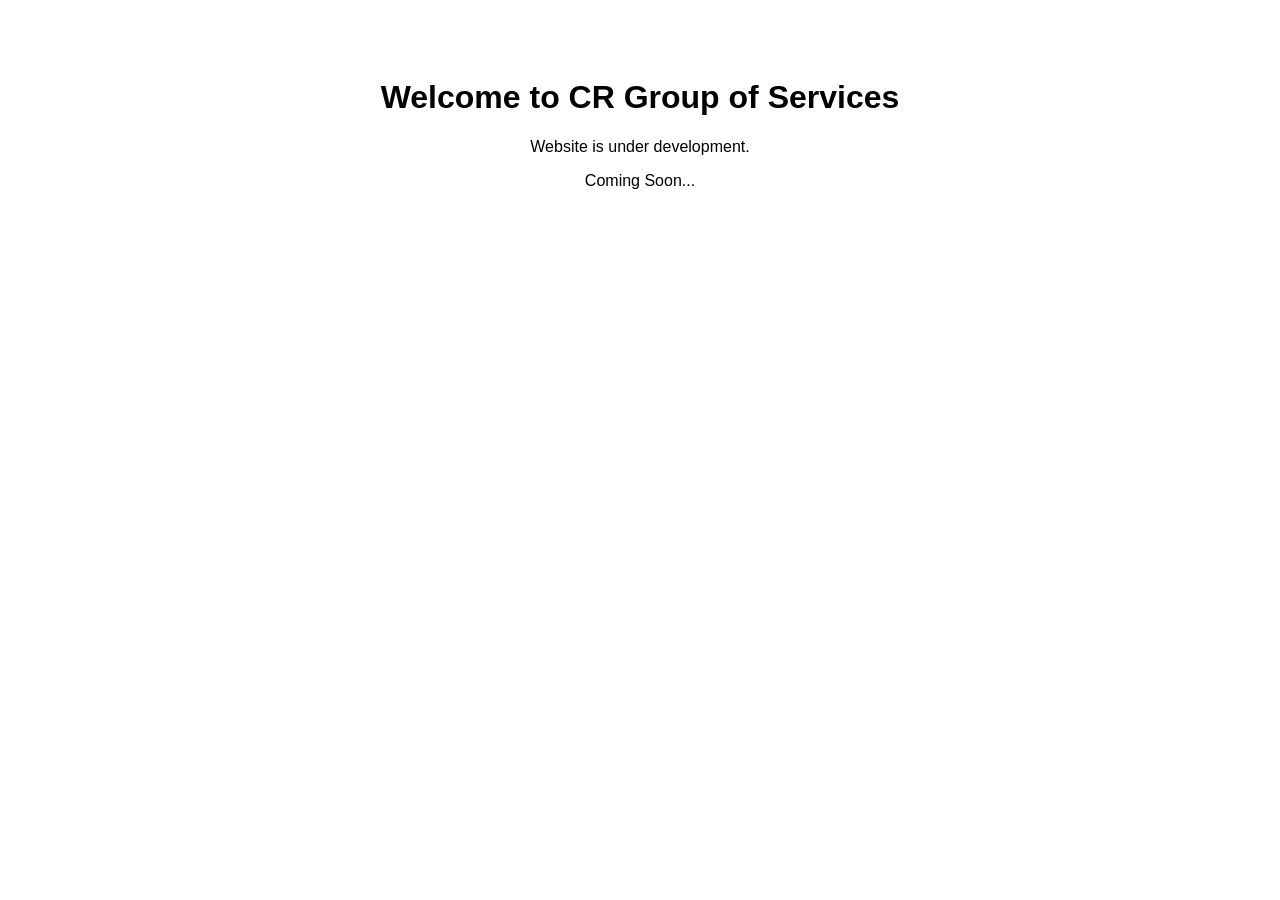
==== index.html @ 38882c55 "Add initial HTML structure for the website" ====
<!DOCTYPE html>
<html>
<head>
<title>CR Group of Services</title>
</head>
<body style="font-family:Arial;text-align:center;padding:50px;">
<h1>Welcome to CR Group of Services</h1>
<p>Website is under development.</p>
<p>Coming Soon...</p>
</body>
</html>
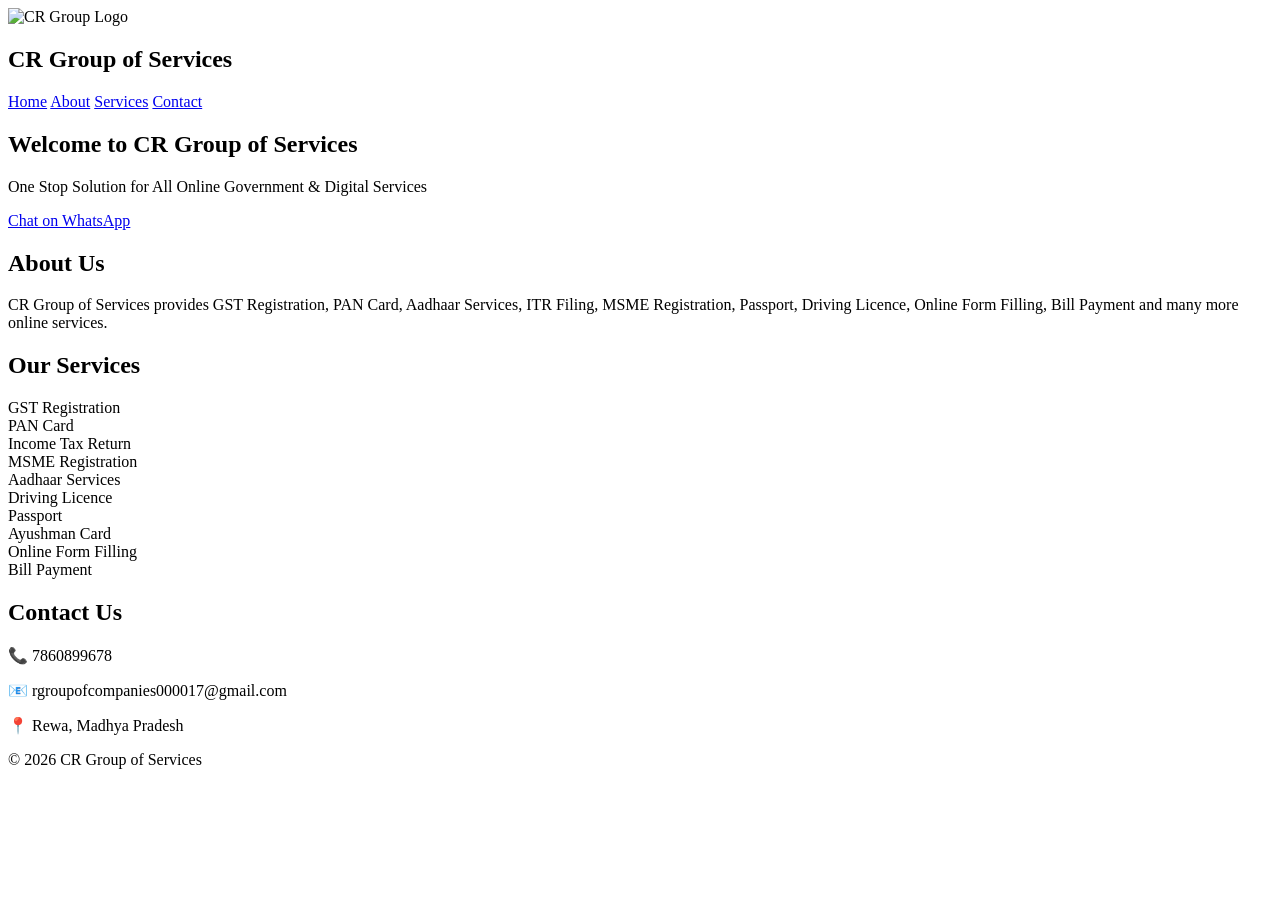
==== commit c9920a42: "Update index.html with complete website structure and content" ====
--- a/index.html
+++ b/index.html
@@ -1,11 +1,121 @@
 <!DOCTYPE html>
-<html>
+<html lang="en">
 <head>
+<meta charset="UTF-8">
+<meta name="viewport" content="width=device-width, initial-scale=1.0">
 <title>CR Group of Services</title>
+
+<link rel="stylesheet" href="style.css">
+
 </head>
-<body style="font-family:Arial;text-align:center;padding:50px;">
+<body>
+
+<header>
+    <div class="logo">
+        <img src="logo.png" alt="CR Group Logo">
+        <h2>CR Group of Services</h2>
+    </div>
+
+    <nav>
+        <a href="#">Home</a>
+        <a href="#about">About</a>
+        <a href="#services">Services</a>
+        <a href="#contact">Contact</a>
+    </nav>
+</header>
+
+<section class="hero">
+
 <h1>Welcome to CR Group of Services</h1>
-<p>Website is under development.</p>
-<p>Coming Soon...</p>
+
+<p>One Stop Solution for All Online Government & Digital Services</p>
+
+<a href="https://wa.me/917860899678" class="btn">
+Chat on WhatsApp
+</a>
+
+</section>
+
+<section id="about">
+
+<h2>About Us</h2>
+
+<p>
+
+CR Group of Services provides GST Registration, PAN Card,
+Aadhaar Services, ITR Filing, MSME Registration,
+Passport, Driving Licence, Online Form Filling,
+Bill Payment and many more online services.
+
+</p>
+
+</section>
+
+<section id="services">
+
+<h2>Our Services</h2>
+
+<div class="service-box">
+GST Registration
+</div>
+
+<div class="service-box">
+PAN Card
+</div>
+
+<div class="service-box">
+Income Tax Return
+</div>
+
+<div class="service-box">
+MSME Registration
+</div>
+
+<div class="service-box">
+Aadhaar Services
+</div>
+
+<div class="service-box">
+Driving Licence
+</div>
+
+<div class="service-box">
+Passport
+</div>
+
+<div class="service-box">
+Ayushman Card
+</div>
+
+<div class="service-box">
+Online Form Filling
+</div>
+
+<div class="service-box">
+Bill Payment
+</div>
+
+</section>
+
+<section id="contact">
+
+<h2>Contact Us</h2>
+
+<p>📞 7860899678</p>
+
+<p>📧 rgroupofcompanies000017@gmail.com</p>
+
+<p>📍 Rewa, Madhya Pradesh</p>
+
+</section>
+
+<footer>
+
+© 2026 CR Group of Services
+
+</footer>
+
+<script src="script.js"></script>
+
 </body>
-</html>
+</html>
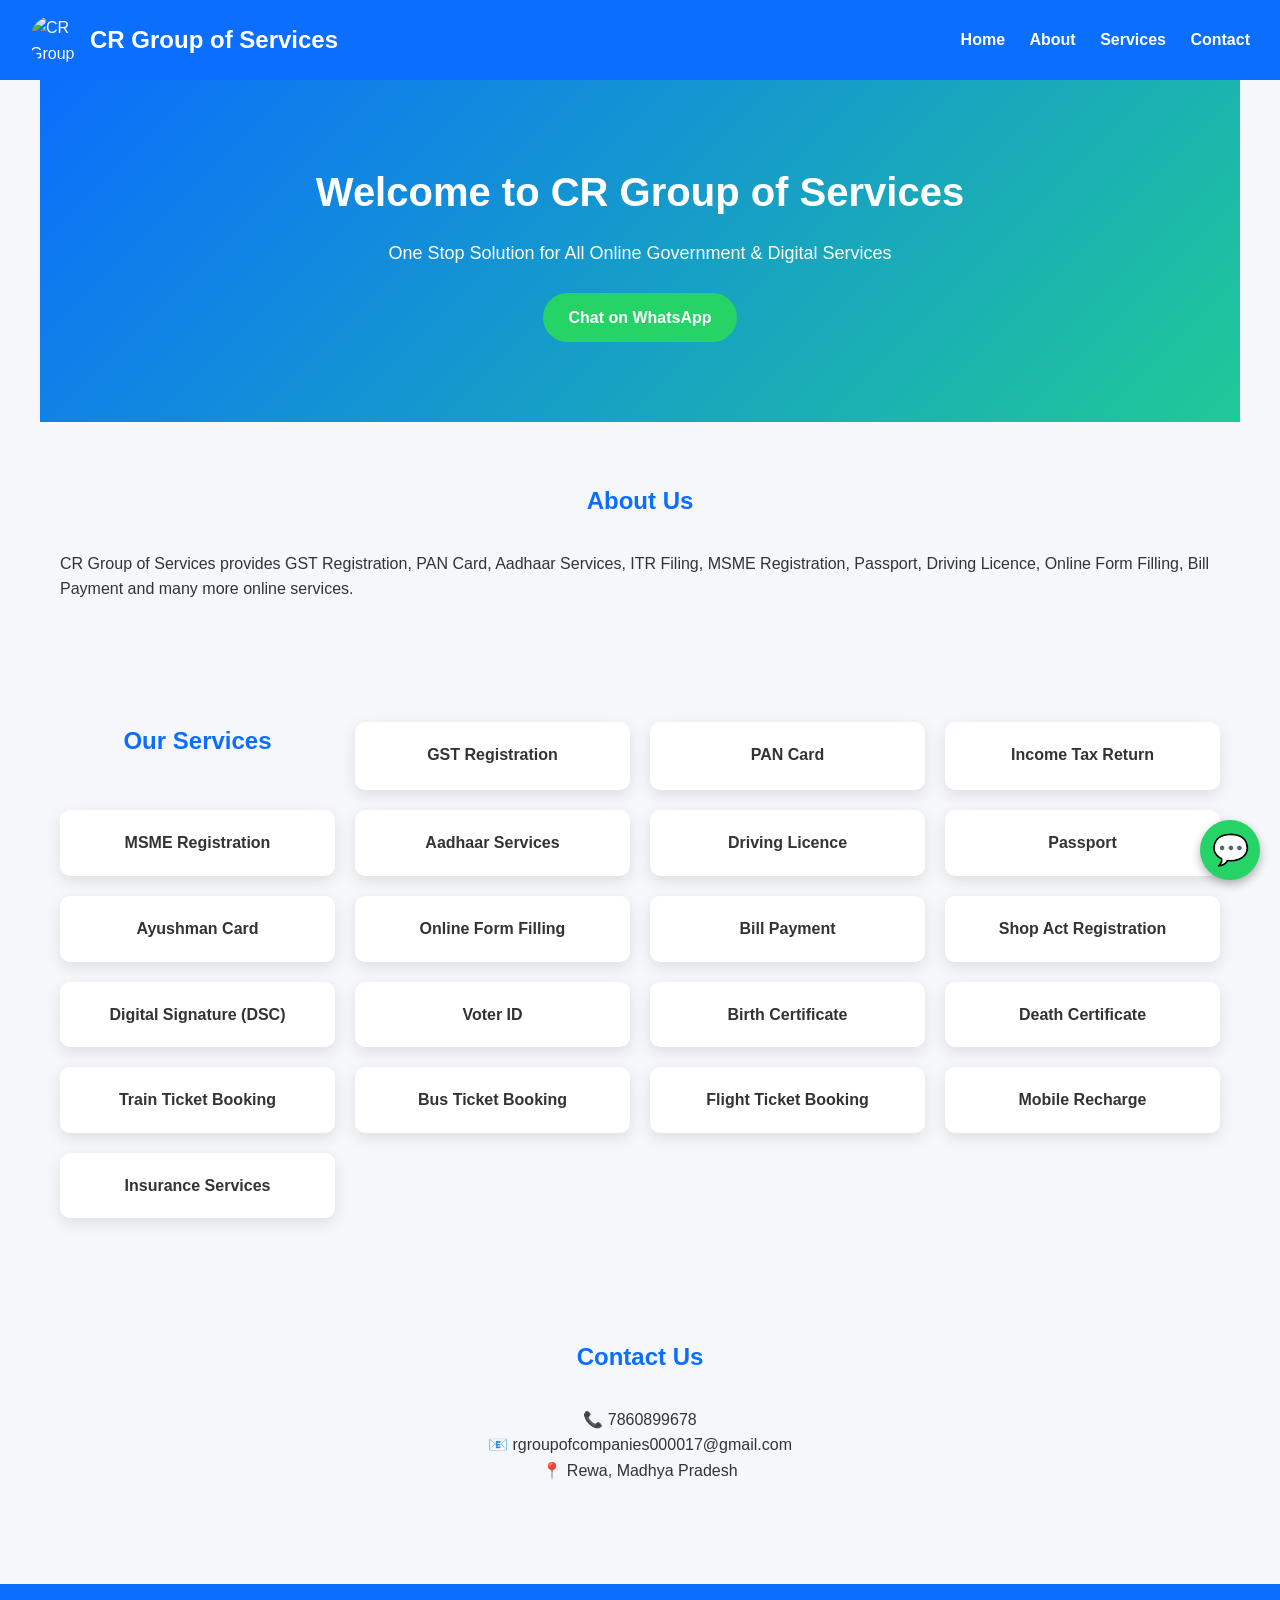
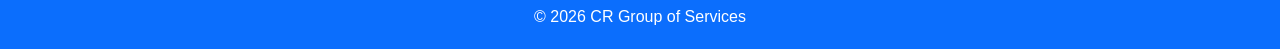
==== commit 7167951b: "Update services list - add 10 new services to expand service offerings" ====
--- a/index.html
+++ b/index.html
@@ -55,45 +55,45 @@
 
 <h2>Our Services</h2>
 
-<div class="service-box">
-GST Registration
-</div>
+<div class="service-box">GST Registration</div>
 
-<div class="service-box">
-PAN Card
-</div>
+<div class="service-box">PAN Card</div>
 
-<div class="service-box">
-Income Tax Return
-</div>
+<div class="service-box">Income Tax Return</div>
 
-<div class="service-box">
-MSME Registration
-</div>
+<div class="service-box">MSME Registration</div>
 
-<div class="service-box">
-Aadhaar Services
-</div>
+<div class="service-box">Aadhaar Services</div>
 
-<div class="service-box">
-Driving Licence
-</div>
+<div class="service-box">Driving Licence</div>
 
-<div class="service-box">
-Passport
-</div>
+<div class="service-box">Passport</div>
 
-<div class="service-box">
-Ayushman Card
-</div>
+<div class="service-box">Ayushman Card</div>
 
-<div class="service-box">
-Online Form Filling
-</div>
+<div class="service-box">Online Form Filling</div>
 
-<div class="service-box">
-Bill Payment
-</div>
+<div class="service-box">Bill Payment</div>
+
+<div class="service-box">Shop Act Registration</div>
+
+<div class="service-box">Digital Signature (DSC)</div>
+
+<div class="service-box">Voter ID</div>
+
+<div class="service-box">Birth Certificate</div>
+
+<div class="service-box">Death Certificate</div>
+
+<div class="service-box">Train Ticket Booking</div>
+
+<div class="service-box">Bus Ticket Booking</div>
+
+<div class="service-box">Flight Ticket Booking</div>
+
+<div class="service-box">Mobile Recharge</div>
+
+<div class="service-box">Insurance Services</div>
 
 </section>
 
@@ -118,4 +118,4 @@
 <script src="script.js"></script>
 
 </body>
-</html>+</html>
--- a/style.css
+++ b/style.css
@@ -0,0 +1,136 @@
+*{
+margin:0;
+padding:0;
+box-sizing:border-box;
+font-family:Arial,sans-serif;
+}
+
+body{
+background:#f5f7fa;
+color:#333;
+line-height:1.6;
+}
+
+header{
+display:flex;
+justify-content:space-between;
+align-items:center;
+padding:15px 30px;
+background:#0b6efd;
+color:#fff;
+position:sticky;
+top:0;
+}
+
+.logo{
+display:flex;
+align-items:center;
+gap:10px;
+}
+
+.logo img{
+width:50px;
+height:50px;
+border-radius:50%;
+}
+
+nav a{
+color:#fff;
+text-decoration:none;
+margin-left:20px;
+font-weight:bold;
+}
+
+nav a:hover{
+color:#ffd54f;
+}
+
+.hero{
+background:linear-gradient(135deg,#0b6efd,#20c997);
+color:#fff;
+text-align:center;
+padding:80px 20px;
+}
+
+.hero h1{
+font-size:40px;
+margin-bottom:15px;
+}
+
+.hero p{
+font-size:18px;
+margin-bottom:25px;
+}
+
+.btn{
+display:inline-block;
+background:#25D366;
+color:#fff;
+padding:12px 25px;
+text-decoration:none;
+border-radius:30px;
+font-weight:bold;
+}
+
+section{
+padding:60px 20px;
+max-width:1200px;
+margin:auto;
+}
+
+section h2{
+text-align:center;
+margin-bottom:30px;
+color:#0b6efd;
+}
+
+#services{
+display:grid;
+grid-template-columns:repeat(auto-fit,minmax(220px,1fr));
+gap:20px;
+}
+
+.service-box{
+background:#fff;
+padding:20px;
+border-radius:10px;
+box-shadow:0 5px 15px rgba(0,0,0,.1);
+text-align:center;
+font-weight:bold;
+transition:.3s;
+}
+
+.service-box:hover{
+transform:translateY(-5px);
+}
+
+#contact{
+text-align:center;
+}
+
+footer{
+background:#0b6efd;
+color:#fff;
+text-align:center;
+padding:20px;
+margin-top:40px;
+}
+
+@media(max-width:768px){
+header{
+flex-direction:column;
+}
+
+nav{
+margin-top:10px;
+}
+
+nav a{
+display:inline-block;
+margin:8px;
+}
+
+.hero h1{
+font-size:28px;
+}
+}
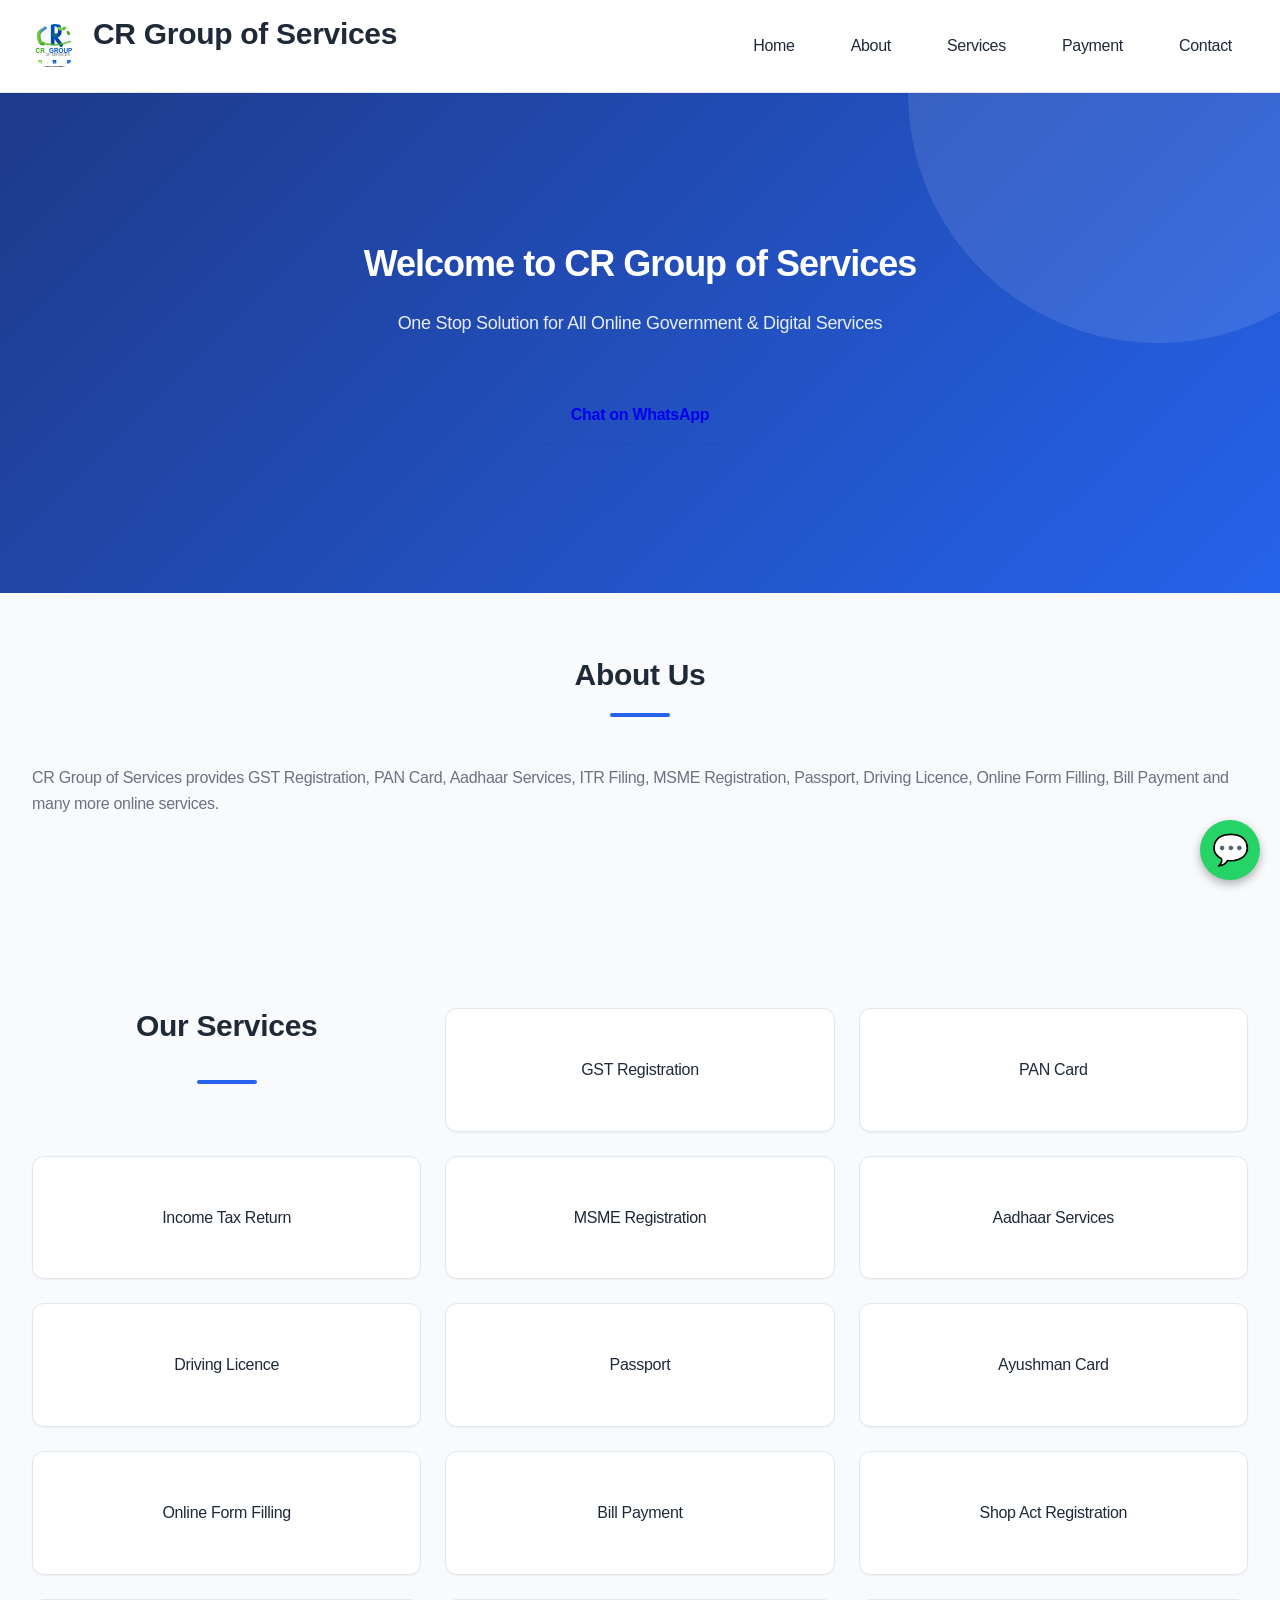
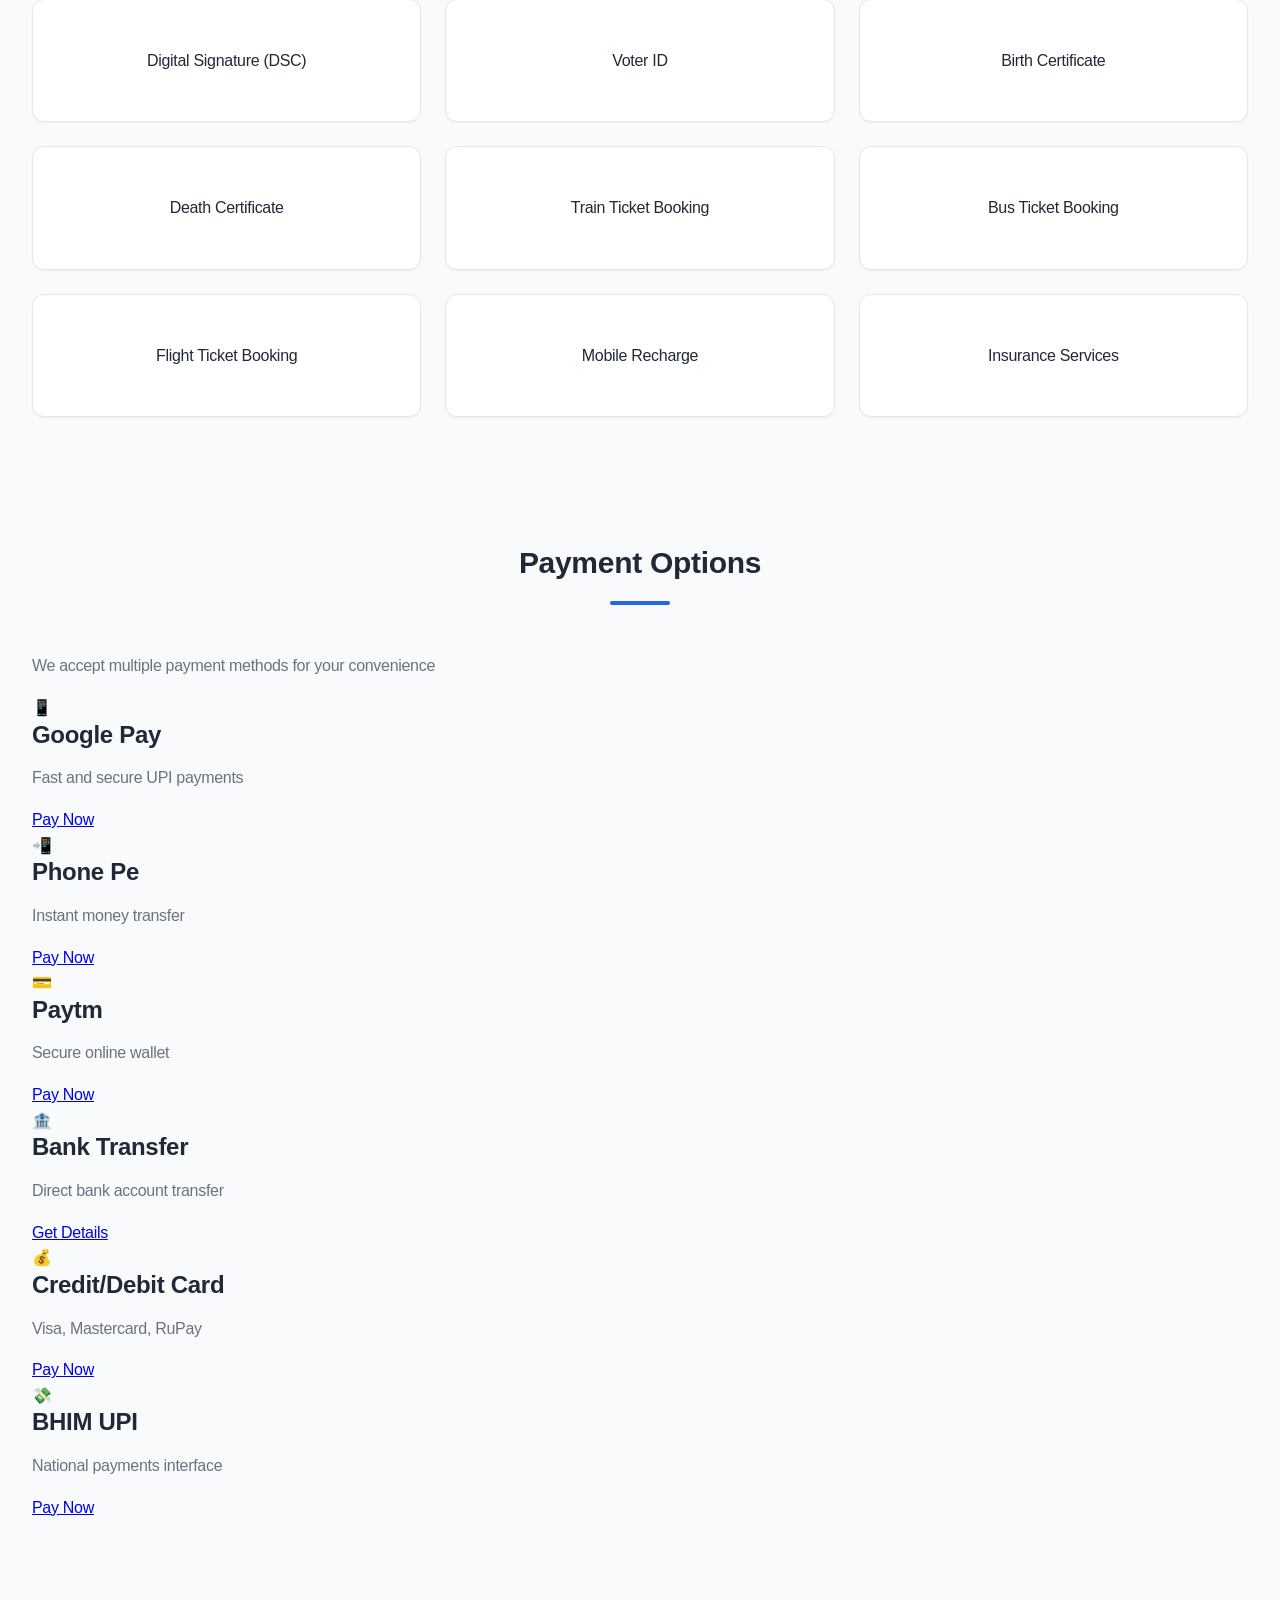
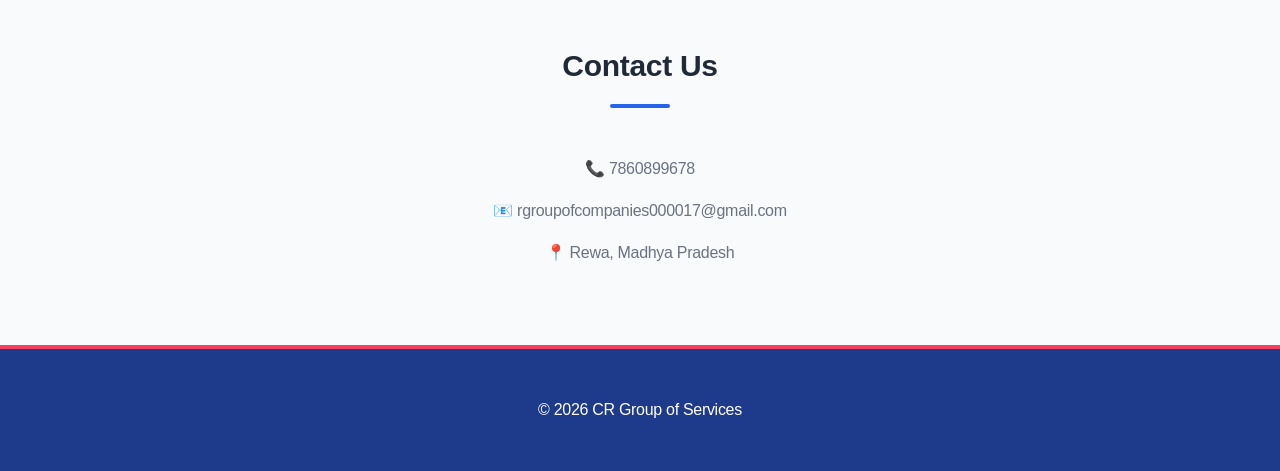
==== commit e3250df0: "Add payment options section to the website" ====
--- a/index.html
+++ b/index.html
@@ -12,7 +12,7 @@
 
 <header>
     <div class="logo">
-        <img src="logo.png" alt="CR Group Logo">
+        <img src="logo.svg" alt="CR Group Logo">
         <h2>CR Group of Services</h2>
     </div>
 
@@ -20,6 +20,7 @@
         <a href="#">Home</a>
         <a href="#about">About</a>
         <a href="#services">Services</a>
+        <a href="#payment">Payment</a>
         <a href="#contact">Contact</a>
     </nav>
 </header>
@@ -97,6 +98,60 @@
 
 </section>
 
+<section id="payment">
+
+<h2>Payment Options</h2>
+
+<p>We accept multiple payment methods for your convenience</p>
+
+<div class="payment-options">
+
+<div class="payment-box">
+<div class="payment-icon">📱</div>
+<h3>Google Pay</h3>
+<p>Fast and secure UPI payments</p>
+<a href="https://pay.google.com/" class="payment-btn">Pay Now</a>
+</div>
+
+<div class="payment-box">
+<div class="payment-icon">📲</div>
+<h3>Phone Pe</h3>
+<p>Instant money transfer</p>
+<a href="https://www.phonepe.com/" class="payment-btn">Pay Now</a>
+</div>
+
+<div class="payment-box">
+<div class="payment-icon">💳</div>
+<h3>Paytm</h3>
+<p>Secure online wallet</p>
+<a href="https://www.paytm.com/" class="payment-btn">Pay Now</a>
+</div>
+
+<div class="payment-box">
+<div class="payment-icon">🏦</div>
+<h3>Bank Transfer</h3>
+<p>Direct bank account transfer</p>
+<a href="#contact" class="payment-btn">Get Details</a>
+</div>
+
+<div class="payment-box">
+<div class="payment-icon">💰</div>
+<h3>Credit/Debit Card</h3>
+<p>Visa, Mastercard, RuPay</p>
+<a href="https://www.visa.co.in/" class="payment-btn">Pay Now</a>
+</div>
+
+<div class="payment-box">
+<div class="payment-icon">💸</div>
+<h3>BHIM UPI</h3>
+<p>National payments interface</p>
+<a href="https://bhim.apl.gov.in/" class="payment-btn">Pay Now</a>
+</div>
+
+</div>
+
+</section>
+
 <section id="contact">
 
 <h2>Contact Us</h2>
@@ -118,4 +173,4 @@
 <script src="script.js"></script>
 
 </body>
-</html>
+</html>
--- a/style.css
+++ b/style.css
@@ -1,136 +1,516 @@
-*{
-margin:0;
-padding:0;
-box-sizing:border-box;
-font-family:Arial,sans-serif;
-}
-
-body{
-background:#f5f7fa;
-color:#333;
-line-height:1.6;
-}
-
-header{
-display:flex;
-justify-content:space-between;
-align-items:center;
-padding:15px 30px;
-background:#0b6efd;
-color:#fff;
-position:sticky;
-top:0;
-}
-
-.logo{
-display:flex;
-align-items:center;
-gap:10px;
-}
-
-.logo img{
-width:50px;
-height:50px;
-border-radius:50%;
-}
-
-nav a{
-color:#fff;
-text-decoration:none;
-margin-left:20px;
-font-weight:bold;
-}
-
-nav a:hover{
-color:#ffd54f;
-}
-
-.hero{
-background:linear-gradient(135deg,#0b6efd,#20c997);
-color:#fff;
-text-align:center;
-padding:80px 20px;
-}
-
-.hero h1{
-font-size:40px;
-margin-bottom:15px;
-}
-
-.hero p{
-font-size:18px;
-margin-bottom:25px;
-}
-
-.btn{
-display:inline-block;
-background:#25D366;
-color:#fff;
-padding:12px 25px;
-text-decoration:none;
-border-radius:30px;
-font-weight:bold;
-}
-
-section{
-padding:60px 20px;
-max-width:1200px;
-margin:auto;
-}
-
-section h2{
-text-align:center;
-margin-bottom:30px;
-color:#0b6efd;
-}
-
-#services{
-display:grid;
-grid-template-columns:repeat(auto-fit,minmax(220px,1fr));
-gap:20px;
-}
-
-.service-box{
-background:#fff;
-padding:20px;
-border-radius:10px;
-box-shadow:0 5px 15px rgba(0,0,0,.1);
-text-align:center;
-font-weight:bold;
-transition:.3s;
-}
-
-.service-box:hover{
-transform:translateY(-5px);
-}
-
-#contact{
-text-align:center;
-}
-
-footer{
-background:#0b6efd;
-color:#fff;
-text-align:center;
-padding:20px;
-margin-top:40px;
-}
-
-@media(max-width:768px){
-header{
-flex-direction:column;
-}
-
-nav{
-margin-top:10px;
-}
-
-nav a{
-display:inline-block;
-margin:8px;
-}
-
-.hero h1{
-font-size:28px;
-}
-}
+/* Professional Modern CSS - Inspired by Zepto & PayTM */
+
+/* ============ CSS Variables ============ */
+:root {
+  /* Color Palette - Professional & Modern */
+  --primary-blue: #1e3a8a;
+  --primary-accent: #2563eb;
+  --secondary-accent: #f43f5e;
+  --success-green: #10b981;
+  --warning-orange: #f97316;
+  --light-grey: #f8fafc;
+  --medium-grey: #e2e8f0;
+  --dark-grey: #64748b;
+  --text-dark: #1f2937;
+  --text-light: #6b7280;
+  --white: #ffffff;
+  --shadow-sm: 0 1px 2px rgba(0, 0, 0, 0.05);
+  --shadow-md: 0 4px 6px rgba(0, 0, 0, 0.1);
+  --shadow-lg: 0 10px 25px rgba(0, 0, 0, 0.1);
+  --transition: all 0.3s cubic-bezier(0.4, 0, 0.2, 1);
+
+  /* Typography */
+  --font-size-xs: 0.75rem;
+  --font-size-sm: 0.875rem;
+  --font-size-base: 1rem;
+  --font-size-lg: 1.125rem;
+  --font-size-xl: 1.25rem;
+  --font-size-2xl: 1.5rem;
+  --font-size-3xl: 1.875rem;
+  --font-size-4xl: 2.25rem;
+
+  --font-weight-regular: 400;
+  --font-weight-medium: 500;
+  --font-weight-semibold: 600;
+  --font-weight-bold: 700;
+
+  /* Spacing */
+  --space-xs: 0.25rem;
+  --space-sm: 0.5rem;
+  --space-md: 1rem;
+  --space-lg: 1.5rem;
+  --space-xl: 2rem;
+  --space-2xl: 3rem;
+  --space-3xl: 4rem;
+
+  /* Border Radius */
+  --radius-sm: 0.375rem;
+  --radius-md: 0.5rem;
+  --radius-lg: 0.75rem;
+  --radius-xl: 1rem;
+  --radius-full: 9999px;
+}
+
+/* ============ Global Reset ============ */
+* {
+  margin: 0;
+  padding: 0;
+  box-sizing: border-box;
+}
+
+html {
+  scroll-behavior: smooth;
+  font-size: 16px;
+}
+
+body {
+  font-family: -apple-system, BlinkMacSystemFont, 'Segoe UI', 'Roboto', 'Oxygen', 'Ubuntu', 'Cantarell', sans-serif;
+  background-color: var(--light-grey);
+  color: var(--text-dark);
+  line-height: 1.6;
+  letter-spacing: -0.3px;
+}
+
+/* ============ Typography ============ */
+h1, h2, h3, h4, h5, h6 {
+  line-height: 1.2;
+  font-weight: var(--font-weight-bold);
+  color: var(--text-dark);
+}
+
+h1 {
+  font-size: var(--font-size-4xl);
+  margin-bottom: var(--space-lg);
+}
+
+h2 {
+  font-size: var(--font-size-3xl);
+  margin-bottom: var(--space-lg);
+}
+
+h3 {
+  font-size: var(--font-size-2xl);
+  margin-bottom: var(--space-md);
+}
+
+p {
+  font-size: var(--font-size-base);
+  color: var(--text-light);
+  margin-bottom: var(--space-md);
+}
+
+/* ============ Header ============ */
+header {
+  display: flex;
+  justify-content: space-between;
+  align-items: center;
+  padding: var(--space-md) var(--space-xl);
+  background: var(--white);
+  box-shadow: var(--shadow-sm);
+  position: sticky;
+  top: 0;
+  z-index: 1000;
+  border-bottom: 1px solid var(--medium-grey);
+}
+
+.logo {
+  display: flex;
+  align-items: center;
+  gap: var(--space-md);
+  font-weight: var(--font-weight-bold);
+  font-size: var(--font-size-xl);
+  color: var(--primary-blue);
+  text-decoration: none;
+}
+
+.logo img {
+  width: 45px;
+  height: 45px;
+  border-radius: var(--radius-full);
+  object-fit: cover;
+}
+
+/* ============ Navigation ============ */
+nav {
+  display: flex;
+  gap: var(--space-lg);
+  align-items: center;
+}
+
+nav a {
+  color: var(--text-dark);
+  text-decoration: none;
+  font-weight: var(--font-weight-medium);
+  font-size: var(--font-size-base);
+  padding: var(--space-sm) var(--space-md);
+  border-radius: var(--radius-md);
+  transition: var(--transition);
+  position: relative;
+}
+
+nav a::after {
+  content: '';
+  position: absolute;
+  bottom: -2px;
+  left: 0;
+  width: 0;
+  height: 2px;
+  background-color: var(--primary-accent);
+  transition: width 0.3s ease;
+}
+
+nav a:hover::after,
+nav a:focus::after {
+  width: 100%;
+}
+
+nav a:hover {
+  color: var(--primary-accent);
+}
+
+nav a:focus-visible {
+  outline: 2px solid var(--primary-accent);
+  outline-offset: 2px;
+}
+
+/* ============ Hero Section ============ */
+.hero {
+  background: linear-gradient(135deg, var(--primary-blue) 0%, var(--primary-accent) 100%);
+  color: var(--white);
+  padding: var(--space-3xl) var(--space-xl);
+  text-align: center;
+  min-height: 500px;
+  display: flex;
+  flex-direction: column;
+  justify-content: center;
+  align-items: center;
+  position: relative;
+  overflow: hidden;
+}
+
+.hero::before {
+  content: '';
+  position: absolute;
+  top: -50%;
+  right: -10%;
+  width: 500px;
+  height: 500px;
+  background: rgba(255, 255, 255, 0.1);
+  border-radius: var(--radius-full);
+  z-index: 0;
+}
+
+.hero > * {
+  position: relative;
+  z-index: 1;
+}
+
+.hero h1 {
+  font-size: var(--font-size-4xl);
+  margin-bottom: var(--space-lg);
+  color: var(--white);
+  font-weight: var(--font-weight-bold);
+  letter-spacing: -1px;
+}
+
+.hero p {
+  font-size: var(--font-size-lg);
+  margin-bottom: var(--space-2xl);
+  color: rgba(255, 255, 255, 0.9);
+  max-width: 600px;
+}
+
+/* ============ Buttons ============ */
+.btn {
+  display: inline-flex;
+  align-items: center;
+  justify-content: center;
+  gap: var(--space-sm);
+  padding: var(--space-md) var(--space-xl);
+  font-size: var(--font-size-base);
+  font-weight: var(--font-weight-semibold);
+  text-decoration: none;
+  border-radius: var(--radius-lg);
+  border: none;
+  cursor: pointer;
+  transition: var(--transition);
+  min-height: 44px;
+  box-shadow: var(--shadow-sm);
+}
+
+.btn-primary {
+  background: var(--primary-accent);
+  color: var(--white);
+}
+
+.btn-primary:hover {
+  background: var(--primary-blue);
+  box-shadow: var(--shadow-md);
+  transform: translateY(-2px);
+}
+
+.btn-primary:active {
+  transform: translateY(0);
+}
+
+.btn-secondary {
+  background: var(--white);
+  color: var(--primary-accent);
+  border: 2px solid var(--primary-accent);
+}
+
+.btn-secondary:hover {
+  background: var(--light-grey);
+  box-shadow: var(--shadow-md);
+}
+
+.btn:focus-visible {
+  outline: 2px solid var(--secondary-accent);
+  outline-offset: 2px;
+}
+
+/* ============ Sections ============ */
+section {
+  padding: var(--space-3xl) var(--space-xl);
+  max-width: 1400px;
+  margin: 0 auto;
+}
+
+section h2 {
+  text-align: center;
+  margin-bottom: var(--space-2xl);
+  color: var(--text-dark);
+  position: relative;
+  padding-bottom: var(--space-lg);
+}
+
+section h2::after {
+  content: '';
+  position: absolute;
+  bottom: 0;
+  left: 50%;
+  transform: translateX(-50%);
+  width: 60px;
+  height: 4px;
+  background: var(--primary-accent);
+  border-radius: var(--radius-full);
+}
+
+/* ============ Services Grid ============ */
+#services {
+  display: grid;
+  grid-template-columns: repeat(auto-fit, minmax(300px, 1fr));
+  gap: var(--space-lg);
+  margin-top: var(--space-2xl);
+}
+
+.service-box {
+  background: var(--white);
+  padding: var(--space-2xl);
+  border-radius: var(--radius-lg);
+  box-shadow: var(--shadow-sm);
+  text-align: center;
+  transition: var(--transition);
+  border: 1px solid var(--medium-grey);
+  display: flex;
+  flex-direction: column;
+  gap: var(--space-md);
+  cursor: pointer;
+}
+
+.service-box:hover {
+  transform: translateY(-8px);
+  box-shadow: var(--shadow-lg);
+  border-color: var(--primary-accent);
+}
+
+.service-box h3 {
+  color: var(--primary-blue);
+  font-size: var(--font-size-xl);
+  margin: 0;
+}
+
+.service-box p {
+  color: var(--text-light);
+  font-size: var(--font-size-sm);
+  margin: 0;
+}
+
+/* ============ Features Section ============ */
+.features {
+  background: var(--white);
+}
+
+.feature-list {
+  display: grid;
+  grid-template-columns: repeat(auto-fit, minmax(250px, 1fr));
+  gap: var(--space-xl);
+  margin-top: var(--space-2xl);
+}
+
+.feature-item {
+  display: flex;
+  gap: var(--space-lg);
+  align-items: flex-start;
+}
+
+.feature-icon {
+  width: 50px;
+  height: 50px;
+  background: var(--light-grey);
+  border-radius: var(--radius-lg);
+  display: flex;
+  align-items: center;
+  justify-content: center;
+  font-size: var(--font-size-2xl);
+  flex-shrink: 0;
+}
+
+.feature-item h4 {
+  font-size: var(--font-size-lg);
+  margin-bottom: var(--space-sm);
+}
+
+.feature-item p {
+  margin: 0;
+  font-size: var(--font-size-sm);
+}
+
+/* ============ Contact Section ============ */
+#contact {
+  background: var(--light-grey);
+  text-align: center;
+}
+
+#contact h2 {
+  margin-bottom: var(--space-2xl);
+}
+
+.contact-form {
+  max-width: 500px;
+  margin: var(--space-2xl) auto;
+  display: flex;
+  flex-direction: column;
+  gap: var(--space-md);
+}
+
+input,
+textarea {
+  padding: var(--space-md);
+  border: 1px solid var(--medium-grey);
+  border-radius: var(--radius-md);
+  font-family: inherit;
+  font-size: var(--font-size-base);
+  transition: var(--transition);
+}
+
+input:focus,
+textarea:focus {
+  outline: none;
+  border-color: var(--primary-accent);
+  box-shadow: 0 0 0 3px rgba(37, 99, 235, 0.1);
+}
+
+/* ============ Footer ============ */
+footer {
+  background: var(--primary-blue);
+  color: var(--white);
+  padding: var(--space-2xl) var(--space-xl);
+  margin-top: auto;
+  text-align: center;
+  border-top: 4px solid var(--secondary-accent);
+}
+
+footer p {
+  color: rgba(255, 255, 255, 0.9);
+  margin-bottom: var(--space-md);
+}
+
+/* ============ Responsive Design ============ */
+@media (max-width: 1024px) {
+  section {
+    padding: var(--space-2xl) var(--space-lg);
+  }
+
+  .hero {
+    padding: var(--space-2xl) var(--space-lg);
+    min-height: 400px;
+  }
+
+  .hero h1 {
+    font-size: var(--font-size-3xl);
+  }
+}
+
+@media (max-width: 768px) {
+  header {
+    flex-direction: column;
+    gap: var(--space-md);
+    padding: var(--space-md);
+  }
+
+  nav {
+    flex-wrap: wrap;
+    justify-content: center;
+    gap: var(--space-md);
+  }
+
+  nav a {
+    font-size: var(--font-size-sm);
+    padding: var(--space-sm);
+  }
+
+  .hero {
+    padding: var(--space-2xl) var(--space-md);
+    min-height: 300px;
+  }
+
+  .hero h1 {
+    font-size: var(--font-size-2xl);
+  }
+
+  .hero p {
+    font-size: var(--font-size-base);
+  }
+
+  #services {
+    grid-template-columns: 1fr;
+    gap: var(--space-md);
+  }
+
+  .service-box {
+    padding: var(--space-lg);
+  }
+
+  .feature-list {
+    grid-template-columns: 1fr;
+  }
+
+  section {
+    padding: var(--space-2xl) var(--space-md);
+  }
+}
+
+@media (max-width: 480px) {
+  .logo {
+    font-size: var(--font-size-lg);
+  }
+
+  h1 {
+    font-size: var(--font-size-2xl);
+  }
+
+  h2 {
+    font-size: var(--font-size-xl);
+  }
+
+  .btn {
+    padding: var(--space-md) var(--space-lg);
+    font-size: var(--font-size-sm);
+  }
+
+  nav a {
+    display: block;
+    width: 100%;
+  }
+}
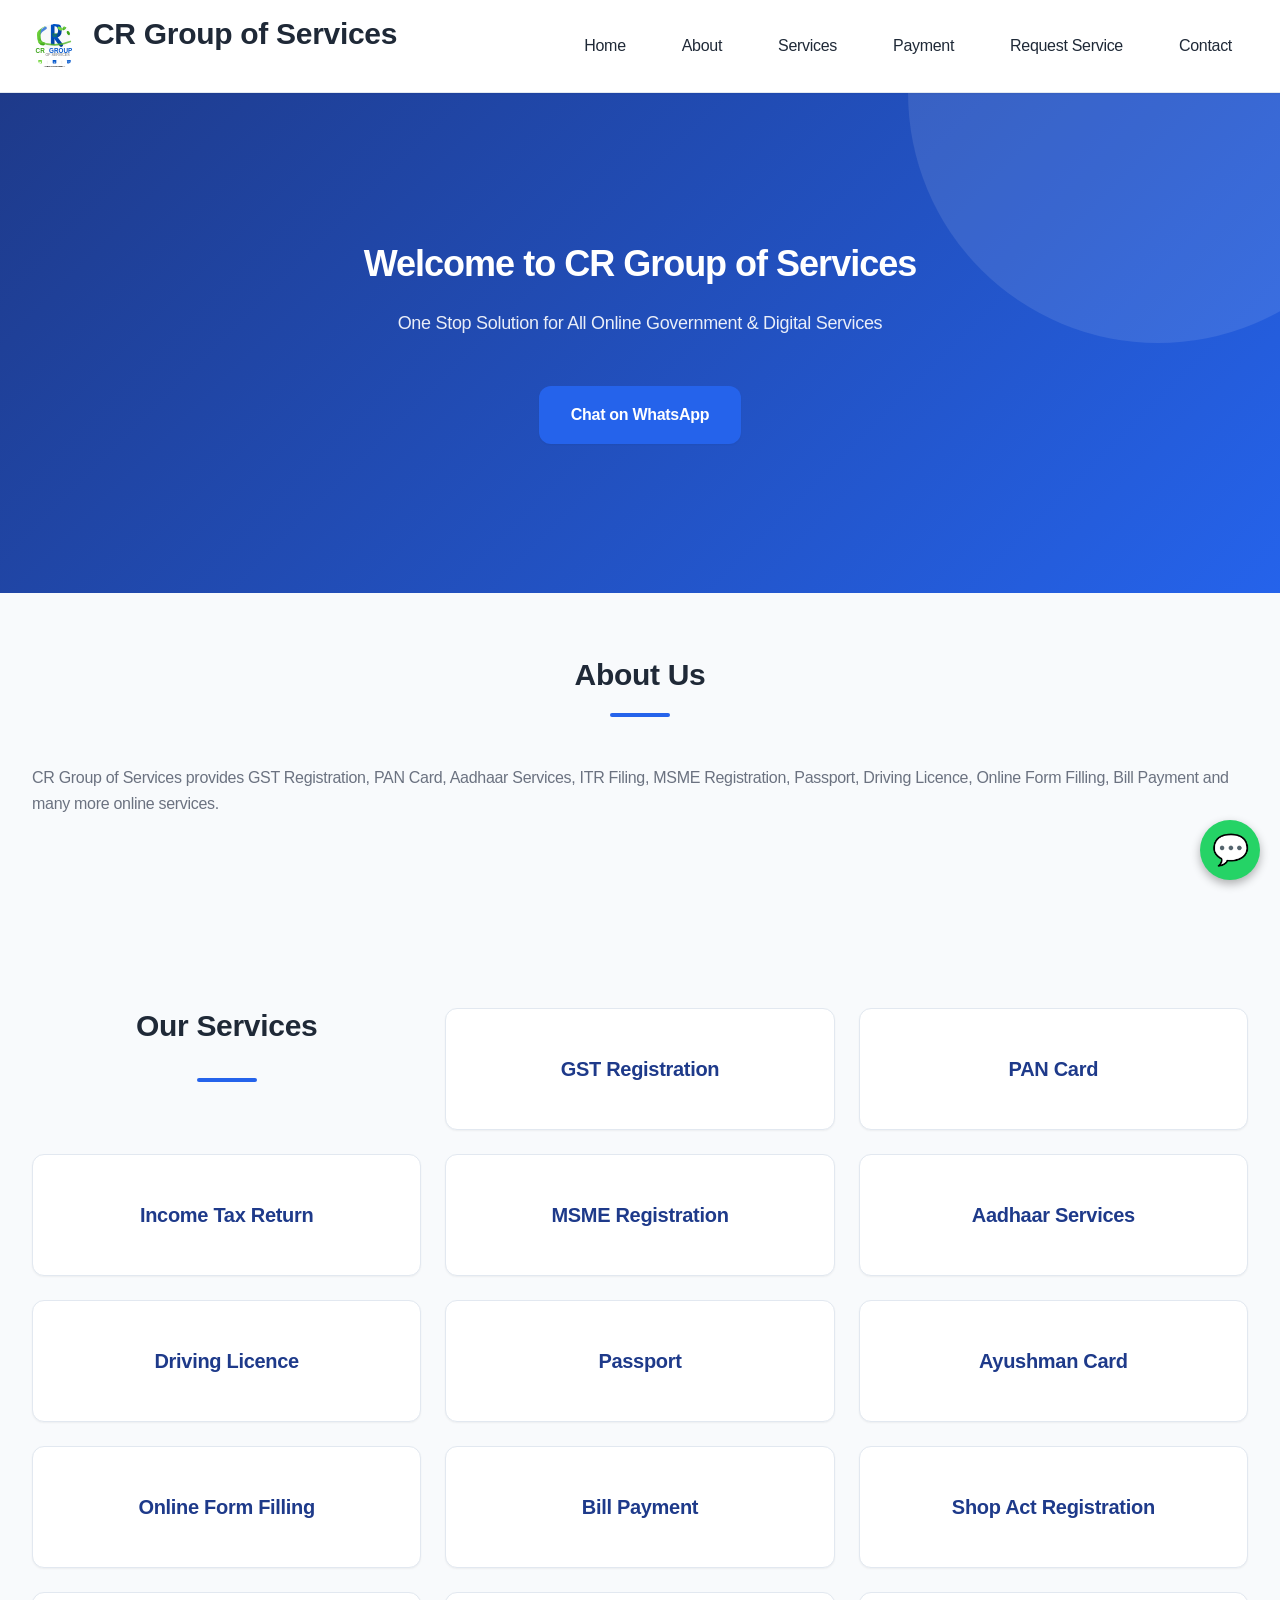
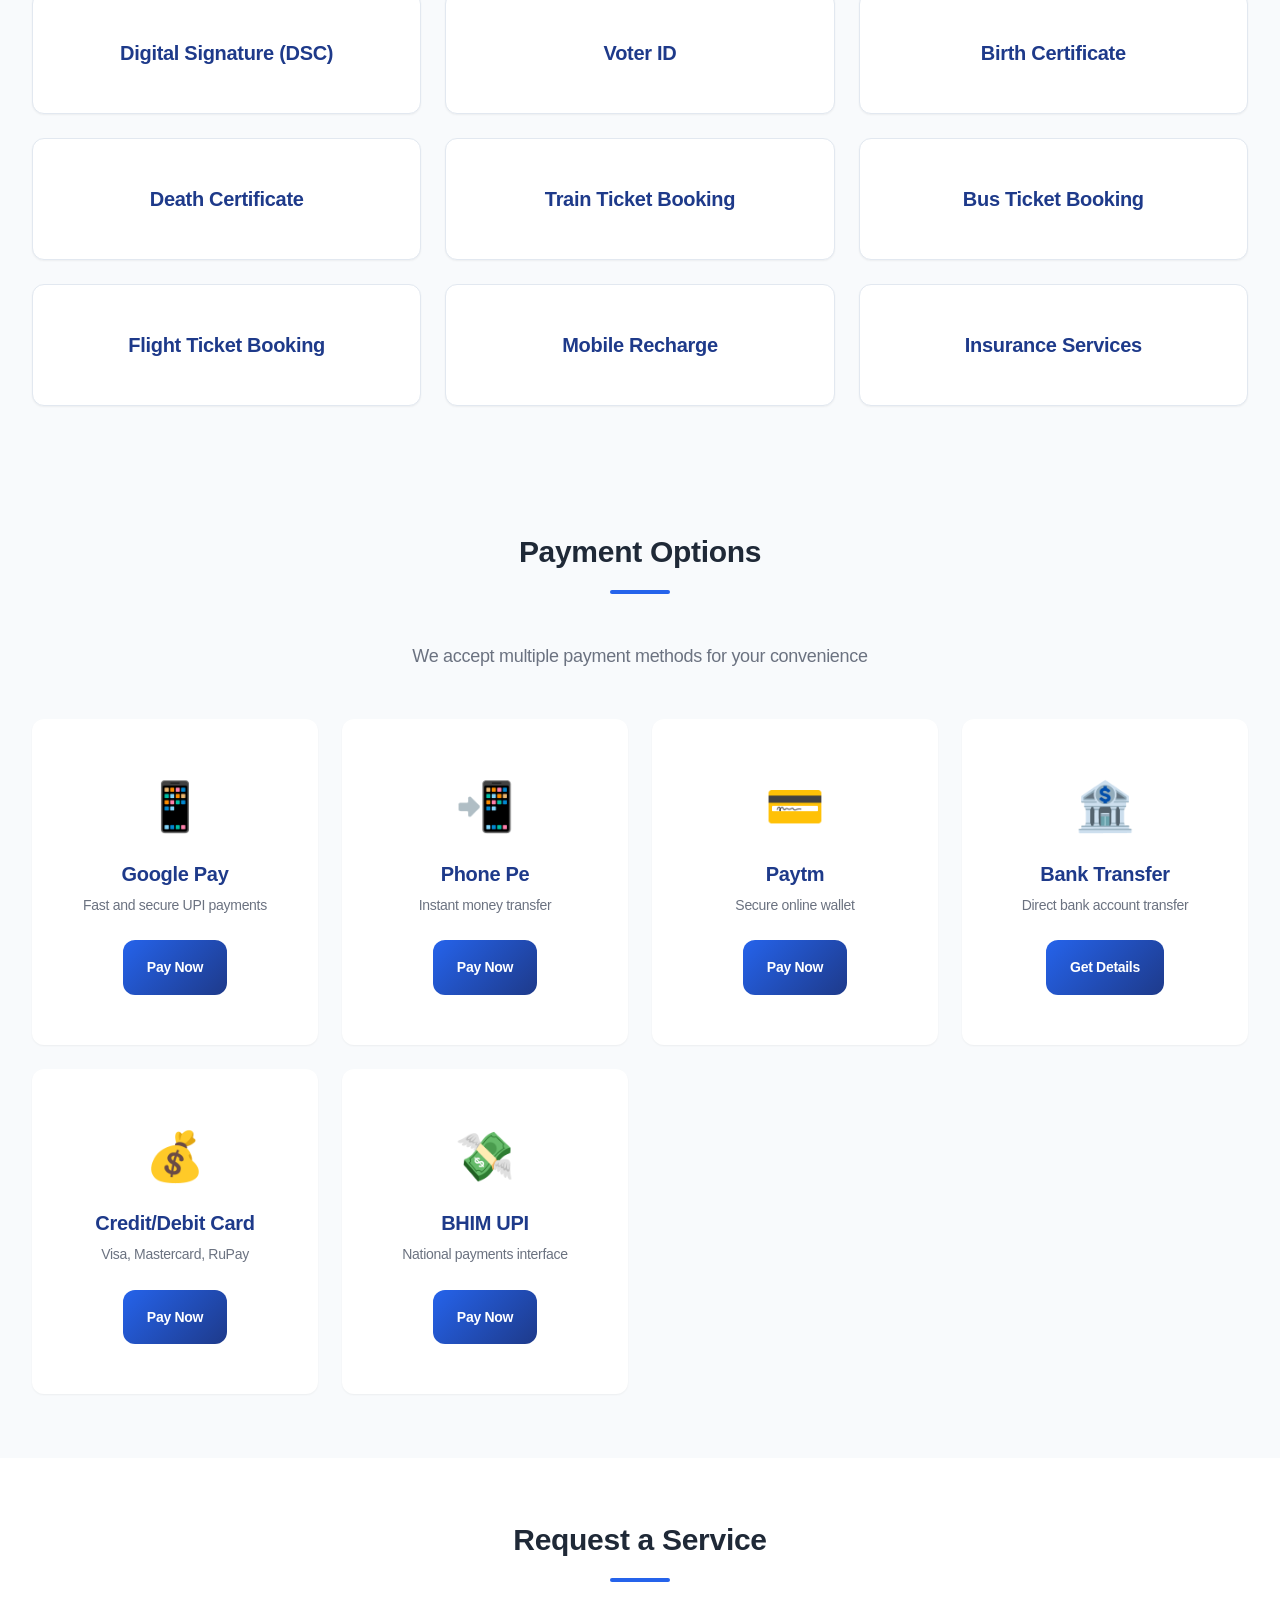
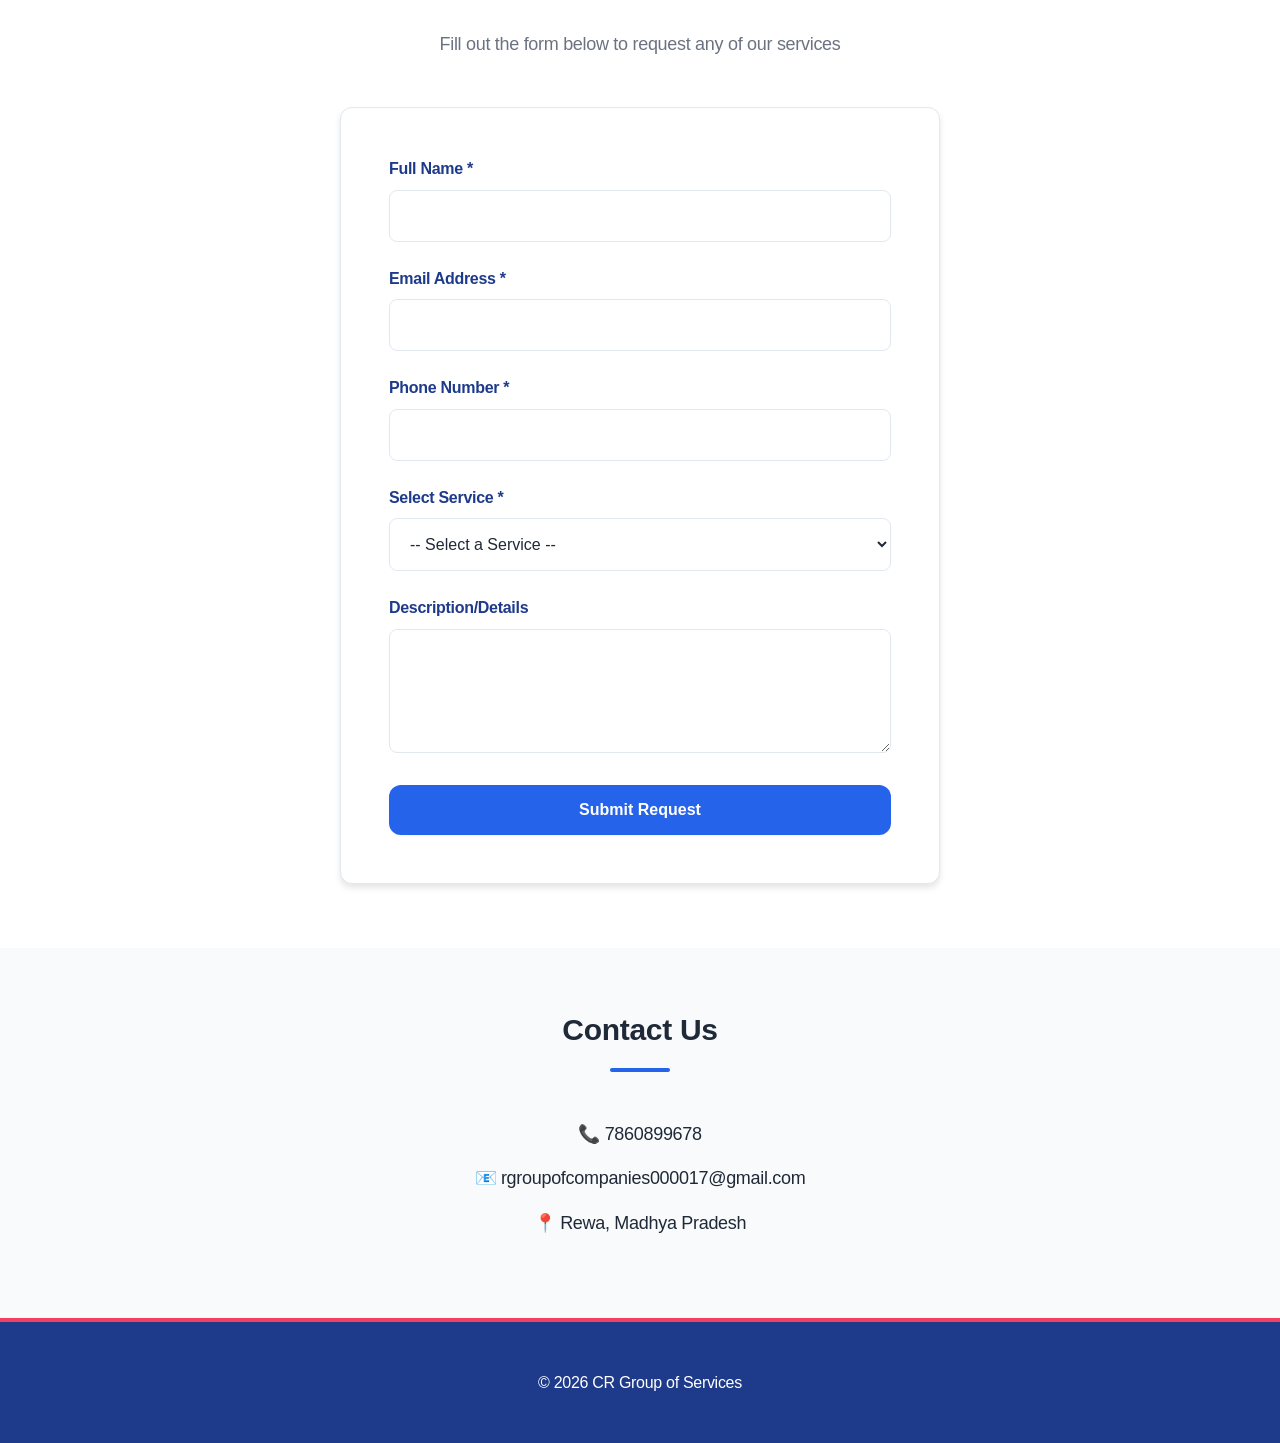
==== commit 9a686a48: "Add service request form with modern styling" ====
--- a/index.html
+++ b/index.html
@@ -21,6 +21,7 @@
         <a href="#about">About</a>
         <a href="#services">Services</a>
         <a href="#payment">Payment</a>
+        <a href="#service-request">Request Service</a>
         <a href="#contact">Contact</a>
     </nav>
 </header>
@@ -31,7 +32,7 @@
 
 <p>One Stop Solution for All Online Government & Digital Services</p>
 
-<a href="https://wa.me/917860899678" class="btn">
+<a href="https://wa.me/917860899678" class="btn btn-primary">
 Chat on WhatsApp
 </a>
 
@@ -56,45 +57,85 @@
 
 <h2>Our Services</h2>
 
-<div class="service-box">GST Registration</div>
-
-<div class="service-box">PAN Card</div>
-
-<div class="service-box">Income Tax Return</div>
-
-<div class="service-box">MSME Registration</div>
-
-<div class="service-box">Aadhaar Services</div>
-
-<div class="service-box">Driving Licence</div>
-
-<div class="service-box">Passport</div>
-
-<div class="service-box">Ayushman Card</div>
-
-<div class="service-box">Online Form Filling</div>
-
-<div class="service-box">Bill Payment</div>
-
-<div class="service-box">Shop Act Registration</div>
-
-<div class="service-box">Digital Signature (DSC)</div>
-
-<div class="service-box">Voter ID</div>
-
-<div class="service-box">Birth Certificate</div>
-
-<div class="service-box">Death Certificate</div>
-
-<div class="service-box">Train Ticket Booking</div>
-
-<div class="service-box">Bus Ticket Booking</div>
-
-<div class="service-box">Flight Ticket Booking</div>
-
-<div class="service-box">Mobile Recharge</div>
-
-<div class="service-box">Insurance Services</div>
+<div class="service-box">
+<h3>GST Registration</h3>
+</div>
+
+<div class="service-box">
+<h3>PAN Card</h3>
+</div>
+
+<div class="service-box">
+<h3>Income Tax Return</h3>
+</div>
+
+<div class="service-box">
+<h3>MSME Registration</h3>
+</div>
+
+<div class="service-box">
+<h3>Aadhaar Services</h3>
+</div>
+
+<div class="service-box">
+<h3>Driving Licence</h3>
+</div>
+
+<div class="service-box">
+<h3>Passport</h3>
+</div>
+
+<div class="service-box">
+<h3>Ayushman Card</h3>
+</div>
+
+<div class="service-box">
+<h3>Online Form Filling</h3>
+</div>
+
+<div class="service-box">
+<h3>Bill Payment</h3>
+</div>
+
+<div class="service-box">
+<h3>Shop Act Registration</h3>
+</div>
+
+<div class="service-box">
+<h3>Digital Signature (DSC)</h3>
+</div>
+
+<div class="service-box">
+<h3>Voter ID</h3>
+</div>
+
+<div class="service-box">
+<h3>Birth Certificate</h3>
+</div>
+
+<div class="service-box">
+<h3>Death Certificate</h3>
+</div>
+
+<div class="service-box">
+<h3>Train Ticket Booking</h3>
+</div>
+
+<div class="service-box">
+<h3>Bus Ticket Booking</h3>
+</div>
+
+<div class="service-box">
+<h3>Flight Ticket Booking</h3>
+</div>
+
+<div class="service-box">
+<h3>Mobile Recharge</h3>
+</div>
+
+<div class="service-box">
+<h3>Insurance Services</h3>
+</div>
 
 </section>
 
@@ -152,6 +193,71 @@
 
 </section>
 
+<section id="service-request">
+
+<h2>Request a Service</h2>
+
+<p>Fill out the form below to request any of our services</p>
+
+<form id="serviceForm" class="service-form">
+
+<div class="form-group">
+<label for="name">Full Name *</label>
+<input type="text" id="name" name="name" required>
+</div>
+
+<div class="form-group">
+<label for="email">Email Address *</label>
+<input type="email" id="email" name="email" required>
+</div>
+
+<div class="form-group">
+<label for="phone">Phone Number *</label>
+<input type="tel" id="phone" name="phone" required>
+</div>
+
+<div class="form-group">
+<label for="service">Select Service *</label>
+<select id="service" name="service" required>
+<option value="">-- Select a Service --</option>
+<option value="GST Registration">GST Registration</option>
+<option value="PAN Card">PAN Card</option>
+<option value="Income Tax Return">Income Tax Return</option>
+<option value="MSME Registration">MSME Registration</option>
+<option value="Aadhaar Services">Aadhaar Services</option>
+<option value="Driving Licence">Driving Licence</option>
+<option value="Passport">Passport</option>
+<option value="Ayushman Card">Ayushman Card</option>
+<option value="Online Form Filling">Online Form Filling</option>
+<option value="Bill Payment">Bill Payment</option>
+<option value="Shop Act Registration">Shop Act Registration</option>
+<option value="Digital Signature (DSC)">Digital Signature (DSC)</option>
+<option value="Voter ID">Voter ID</option>
+<option value="Birth Certificate">Birth Certificate</option>
+<option value="Death Certificate">Death Certificate</option>
+<option value="Train Ticket Booking">Train Ticket Booking</option>
+<option value="Bus Ticket Booking">Bus Ticket Booking</option>
+<option value="Flight Ticket Booking">Flight Ticket Booking</option>
+<option value="Mobile Recharge">Mobile Recharge</option>
+<option value="Insurance Services">Insurance Services</option>
+</select>
+</div>
+
+<div class="form-group">
+<label for="description">Description/Details</label>
+<textarea id="description" name="description" rows="5"></textarea>
+</div>
+
+<button type="submit" class="btn btn-submit">Submit Request</button>
+
+</form>
+
+<div id="successMessage" class="success-message" style="display:none;">
+✓ Your service request has been received! We'll contact you soon.
+</div>
+
+</section>
+
 <section id="contact">
 
 <h2>Contact Us</h2>
--- a/style.css
+++ b/style.css
@@ -264,6 +264,19 @@
   box-shadow: var(--shadow-md);
 }
 
+.btn-submit {
+  width: 100%;
+  background: var(--primary-accent);
+  color: var(--white);
+  padding: var(--space-md) var(--space-xl);
+}
+
+.btn-submit:hover {
+  background: var(--primary-blue);
+  box-shadow: var(--shadow-md);
+  transform: translateY(-2px);
+}
+
 .btn:focus-visible {
   outline: 2px solid var(--secondary-accent);
   outline-offset: 2px;
@@ -336,79 +349,166 @@
   margin: 0;
 }
 
-/* ============ Features Section ============ */
-.features {
-  background: var(--white);
-}
-
-.feature-list {
+/* ============ Payment Section ============ */
+#payment {
+  background: var(--light-grey);
+}
+
+#payment > p {
+  text-align: center;
+  color: var(--text-light);
+  margin-bottom: var(--space-2xl);
+  font-size: var(--font-size-lg);
+}
+
+.payment-options {
   display: grid;
   grid-template-columns: repeat(auto-fit, minmax(250px, 1fr));
-  gap: var(--space-xl);
+  gap: var(--space-lg);
   margin-top: var(--space-2xl);
 }
 
-.feature-item {
-  display: flex;
-  gap: var(--space-lg);
-  align-items: flex-start;
-}
-
-.feature-icon {
-  width: 50px;
-  height: 50px;
-  background: var(--light-grey);
+.payment-box {
+  background: var(--white);
+  padding: var(--space-2xl);
   border-radius: var(--radius-lg);
-  display: flex;
-  align-items: center;
-  justify-content: center;
-  font-size: var(--font-size-2xl);
-  flex-shrink: 0;
-}
-
-.feature-item h4 {
+  box-shadow: var(--shadow-sm);
+  text-align: center;
+  transition: var(--transition);
+  border: 2px solid transparent;
+}
+
+.payment-box:hover {
+  transform: translateY(-8px);
+  border-color: var(--primary-accent);
+  box-shadow: var(--shadow-lg);
+}
+
+.payment-icon {
+  font-size: 48px;
+  margin-bottom: var(--space-md);
+}
+
+.payment-box h3 {
+  color: var(--primary-blue);
+  margin-bottom: var(--space-sm);
+  font-size: var(--font-size-xl);
+}
+
+.payment-box p {
+  color: var(--text-light);
+  font-size: var(--font-size-sm);
+  margin-bottom: var(--space-lg);
+}
+
+.payment-btn {
+  display: inline-block;
+  background: linear-gradient(135deg, var(--primary-accent), var(--primary-blue));
+  color: var(--white);
+  padding: var(--space-md) var(--space-lg);
+  text-decoration: none;
+  border-radius: var(--radius-lg);
+  font-weight: var(--font-weight-semibold);
+  font-size: var(--font-size-sm);
+  transition: var(--transition);
+}
+
+.payment-btn:hover {
+  box-shadow: var(--shadow-md);
+  transform: translateY(-2px);
+}
+
+/* ============ Service Request Form ============ */
+#service-request {
+  background: var(--white);
+}
+
+#service-request > p {
+  text-align: center;
+  color: var(--text-light);
+  margin-bottom: var(--space-2xl);
   font-size: var(--font-size-lg);
+}
+
+.service-form {
+  max-width: 600px;
+  margin: 0 auto;
+  background: var(--white);
+  padding: var(--space-2xl);
+  border-radius: var(--radius-lg);
+  box-shadow: var(--shadow-md);
+  border: 1px solid var(--medium-grey);
+}
+
+.form-group {
+  margin-bottom: var(--space-lg);
+}
+
+.form-group label {
+  display: block;
   margin-bottom: var(--space-sm);
-}
-
-.feature-item p {
-  margin: 0;
-  font-size: var(--font-size-sm);
-}
-
-/* ============ Contact Section ============ */
-#contact {
-  background: var(--light-grey);
-  text-align: center;
-}
-
-#contact h2 {
-  margin-bottom: var(--space-2xl);
-}
-
-.contact-form {
-  max-width: 500px;
-  margin: var(--space-2xl) auto;
-  display: flex;
-  flex-direction: column;
-  gap: var(--space-md);
-}
-
-input,
-textarea {
+  font-weight: var(--font-weight-semibold);
+  color: var(--primary-blue);
+  font-size: var(--font-size-base);
+}
+
+.form-group input,
+.form-group select,
+.form-group textarea {
+  width: 100%;
   padding: var(--space-md);
   border: 1px solid var(--medium-grey);
   border-radius: var(--radius-md);
   font-family: inherit;
   font-size: var(--font-size-base);
   transition: var(--transition);
-}
-
-input:focus,
-textarea:focus {
+  background: var(--white);
+  color: var(--text-dark);
+}
+
+.form-group input::placeholder,
+.form-group textarea::placeholder {
+  color: var(--dark-grey);
+}
+
+.form-group input:focus,
+.form-group select:focus,
+.form-group textarea:focus {
   outline: none;
   border-color: var(--primary-accent);
   box-shadow: 0 0 0 3px rgba(37, 99, 235, 0.1);
+}
+
+.form-group textarea {
+  resize: vertical;
+}
+
+.success-message {
+  background: #d4edda;
+  color: #155724;
+  padding: var(--space-lg);
+  border-radius: var(--radius-md);
+  margin-top: var(--space-lg);
+  text-align: center;
+  border: 1px solid #c3e6cb;
+  font-weight: var(--font-weight-semibold);
+  font-size: var(--font-size-base);
+}
+
+/* ============ Contact Section ============ */
+#contact {
+  background: var(--light-grey);
+  text-align: center;
+}
+
+#contact h2 {
+  margin-bottom: var(--space-2xl);
+}
+
+#contact p {
+  font-size: var(--font-size-lg);
+  margin-bottom: var(--space-md);
+  color: var(--text-dark);
 }
 
 /* ============ Footer ============ */
@@ -482,8 +582,12 @@
     padding: var(--space-lg);
   }
 
-  .feature-list {
-    grid-template-columns: 1fr;
+  .payment-options {
+    grid-template-columns: repeat(auto-fit, minmax(200px, 1fr));
+  }
+
+  .service-form {
+    padding: var(--space-lg);
   }
 
   section {
@@ -513,4 +617,12 @@
     display: block;
     width: 100%;
   }
-}+
+  .payment-options {
+    grid-template-columns: 1fr;
+  }
+
+  .payment-icon {
+    font-size: 36px;
+  }
+}
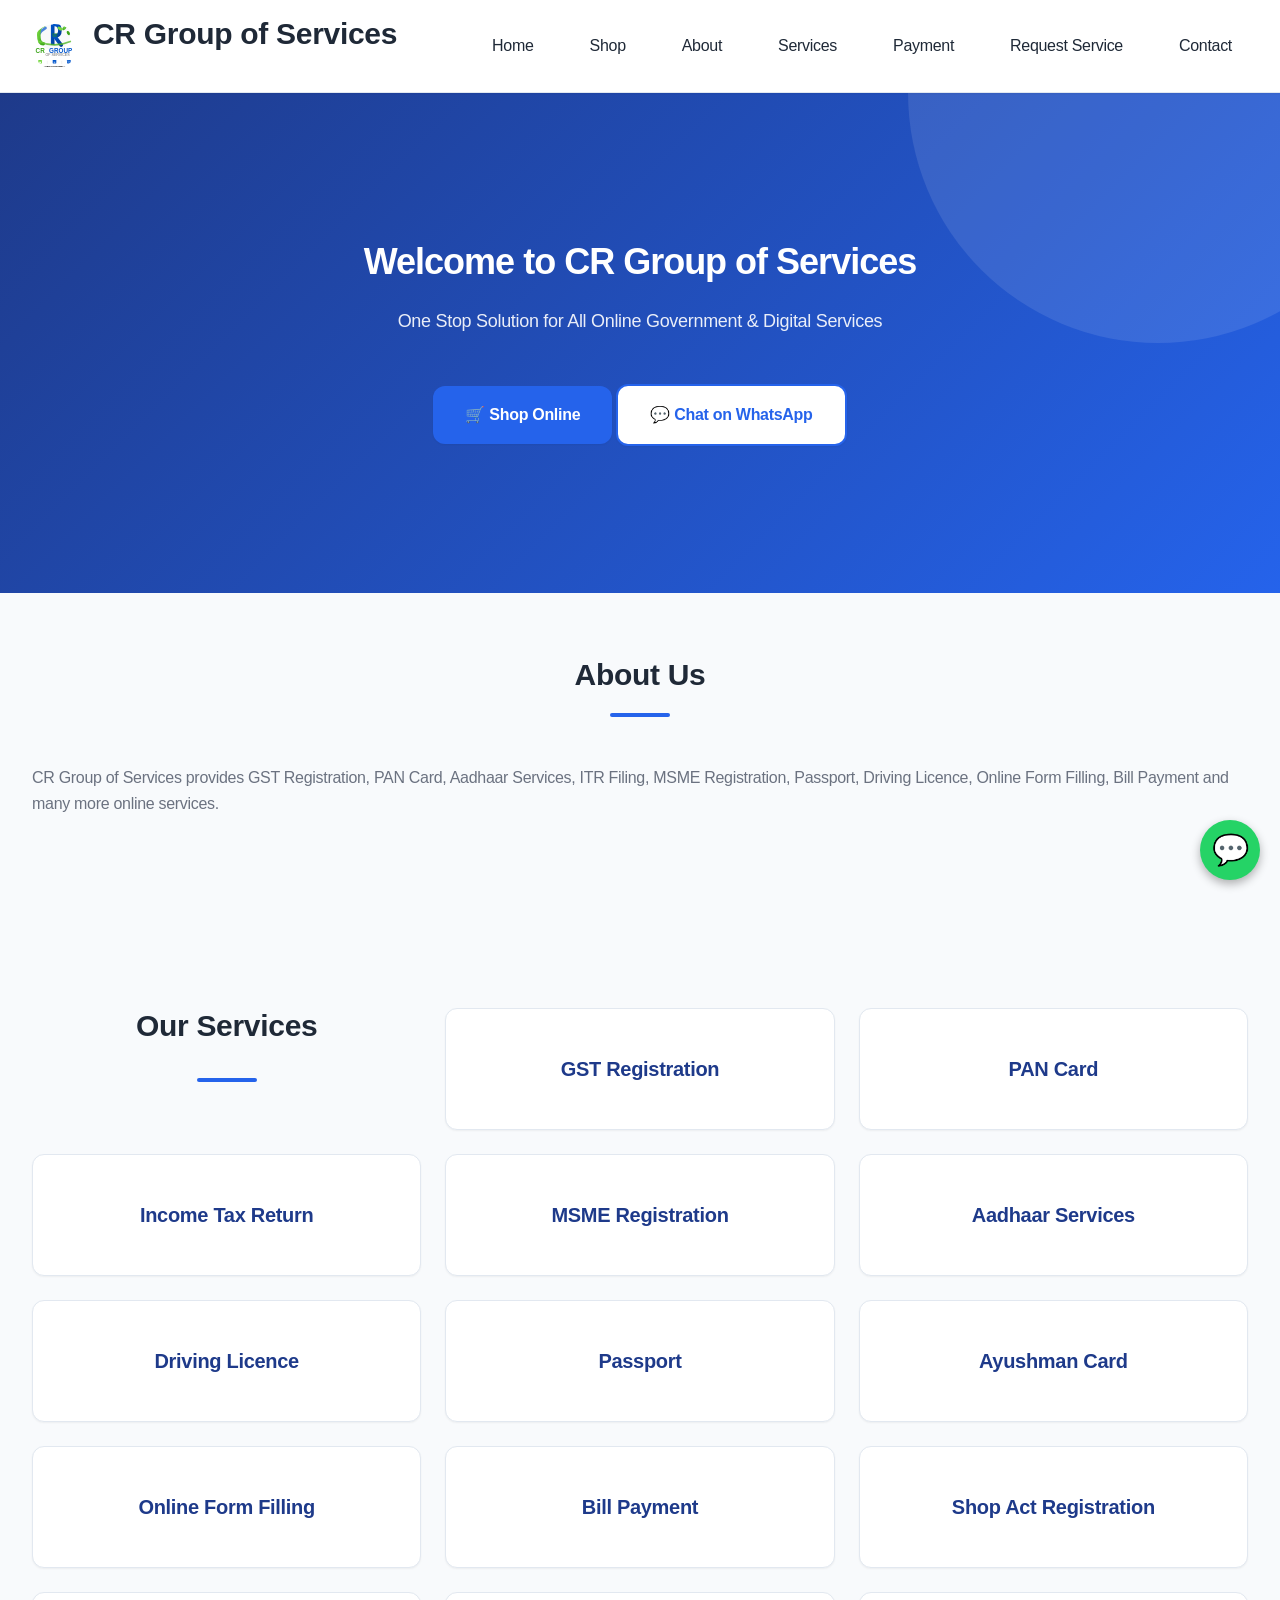
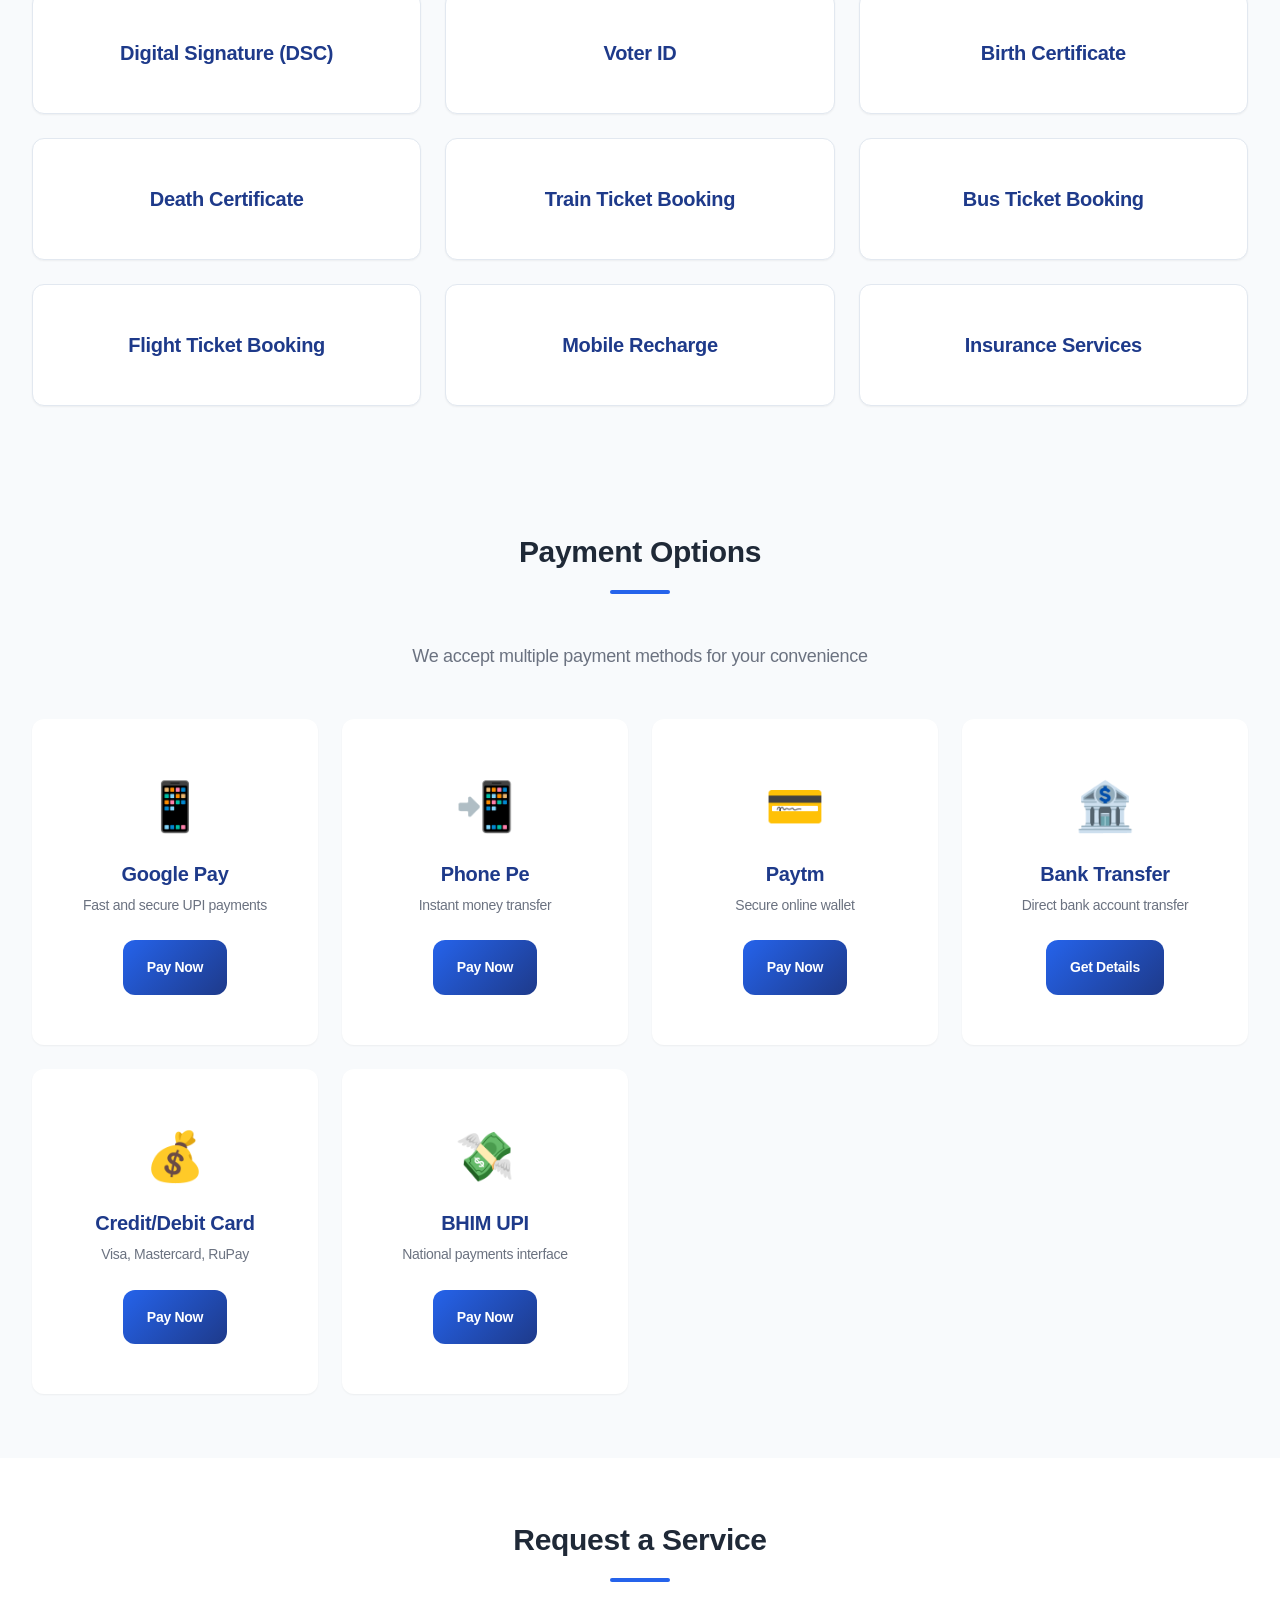
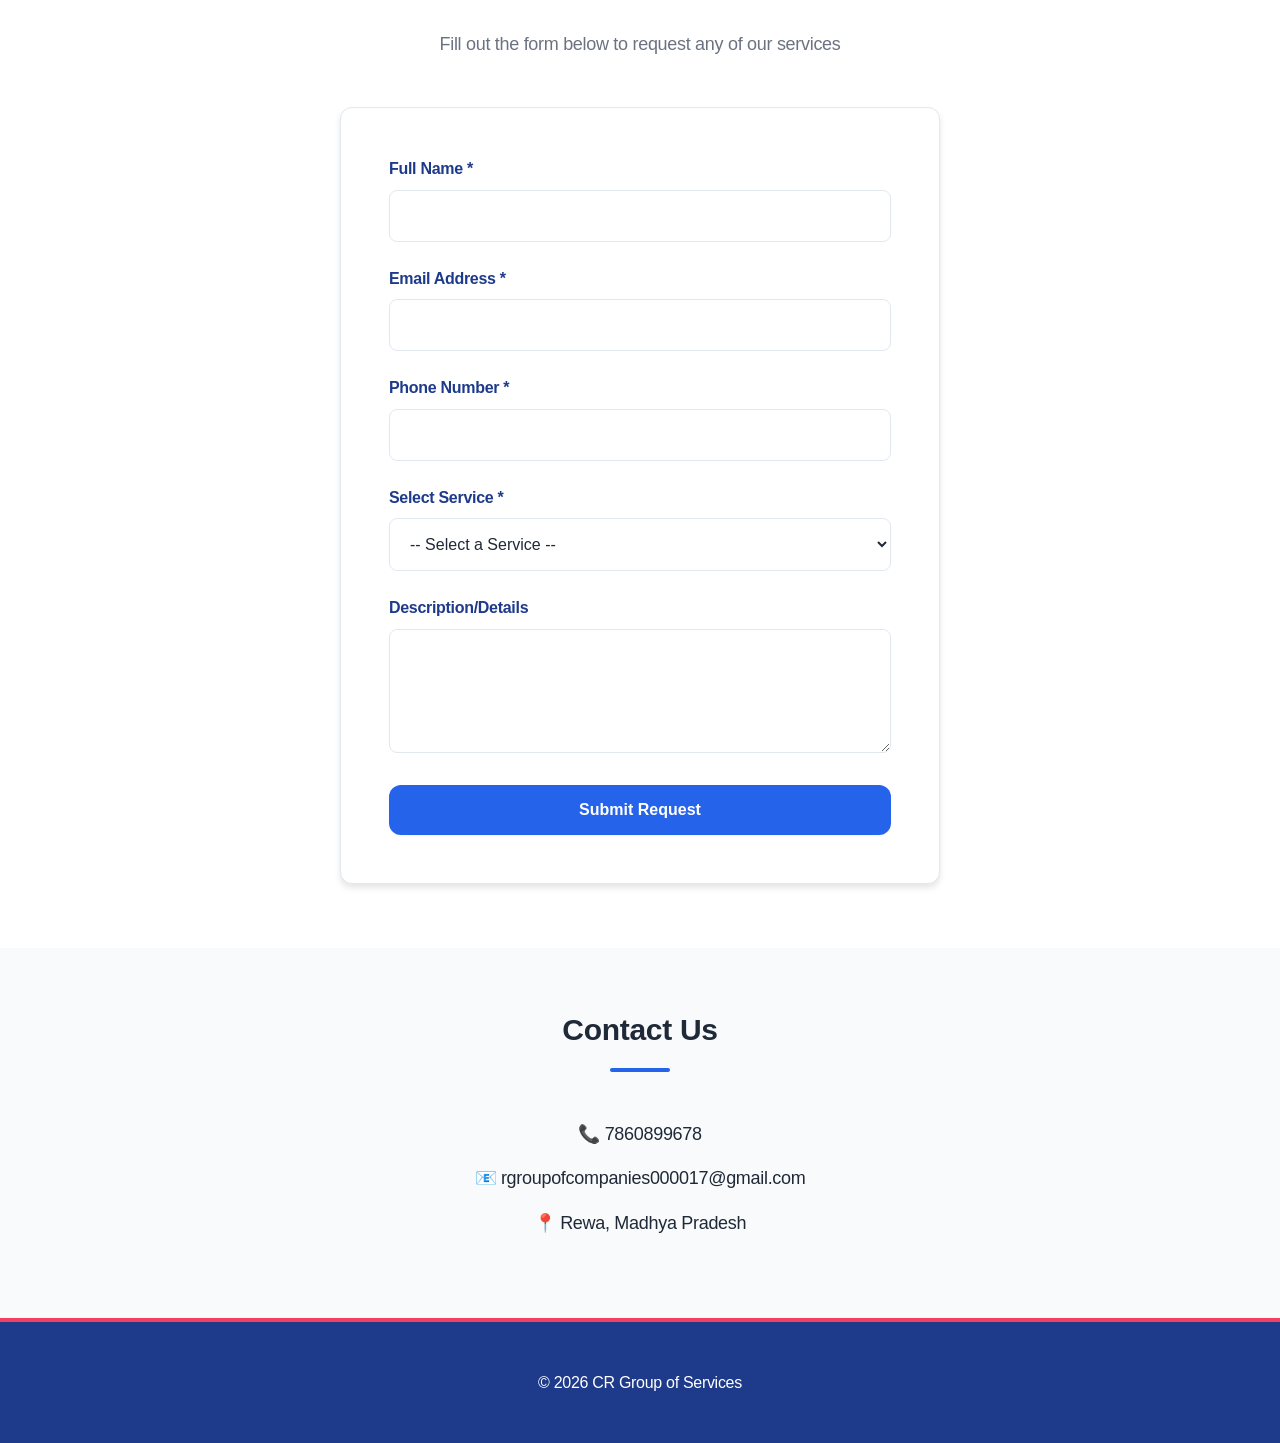
==== commit bb712aaf: "Update index.html to add Shop link and hero buttons" ====
--- a/index.html
+++ b/index.html
@@ -17,7 +17,8 @@
     </div>
 
     <nav>
-        <a href="#">Home</a>
+        <a href="index.html">Home</a>
+        <a href="shop.html">Shop</a>
         <a href="#about">About</a>
         <a href="#services">Services</a>
         <a href="#payment">Payment</a>
@@ -32,9 +33,14 @@
 
 <p>One Stop Solution for All Online Government & Digital Services</p>
 
-<a href="https://wa.me/917860899678" class="btn btn-primary">
-Chat on WhatsApp
-</a>
+<div class="hero-buttons">
+    <a href="shop.html" class="btn btn-primary">
+    🛒 Shop Online
+    </a>
+    <a href="https://wa.me/917860899678" class="btn btn-secondary">
+    💬 Chat on WhatsApp
+    </a>
+</div>
 
 </section>
 
@@ -279,4 +285,4 @@
 <script src="script.js"></script>
 
 </body>
-</html>+</html>
